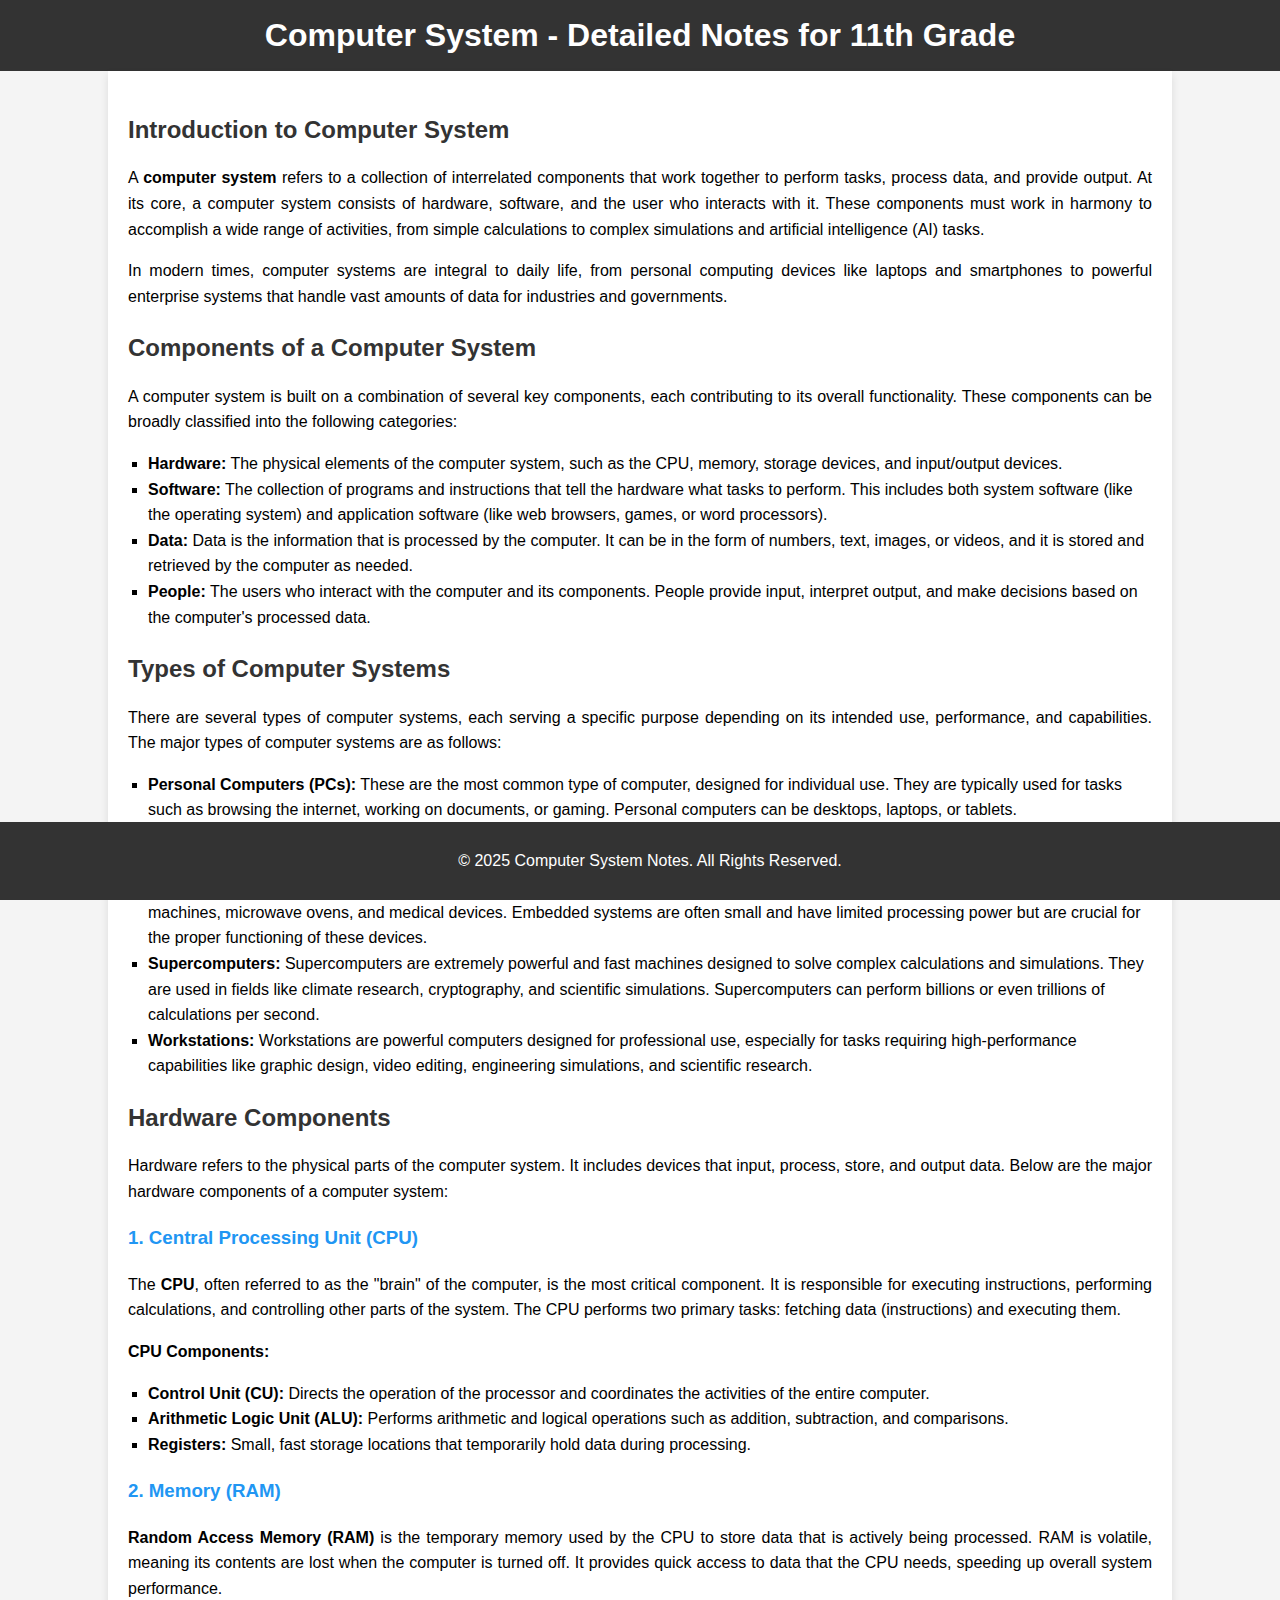
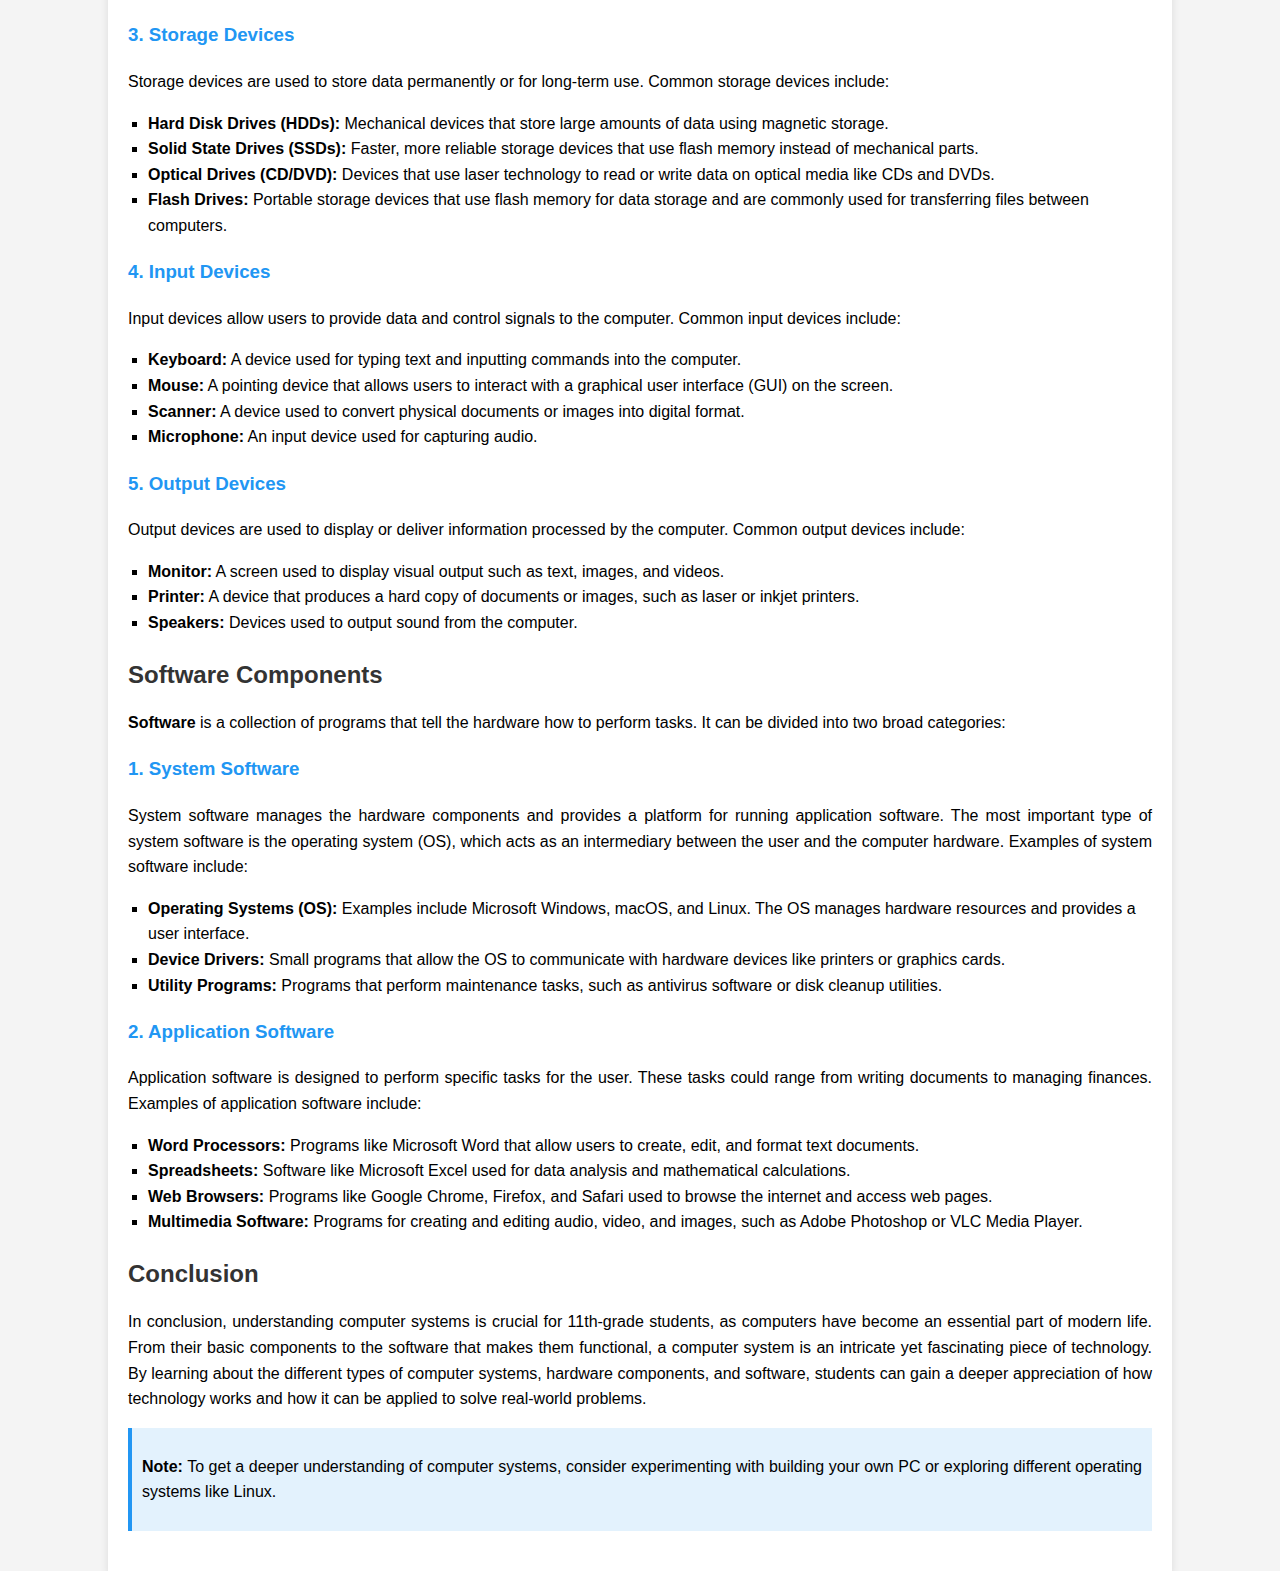
==== chap1.html @ 6aa6edbc "Add files via upload" ====
<!DOCTYPE html>
<html lang="en">
<head>
    <meta charset="UTF-8">
    <meta name="viewport" content="width=device-width, initial-scale=1.0">
    <title>Computer System - Detailed Notes for 11th Grade</title>
    <style>
        body {
            font-family: Arial, sans-serif;
            line-height: 1.6;
            margin: 0;
            padding: 0;
            background-color: #f4f4f4;
        }

        header {
            background-color: #333;
            color: white;
            padding: 10px 0;
            text-align: center;
        }

        h1 {
            margin: 0;
        }

        .container {
            width: 80%;
            margin: 0 auto;
            padding: 20px;
            background-color: white;
            box-shadow: 0 4px 8px rgba(0, 0, 0, 0.1);
        }

        .section-title {
            font-size: 1.5em;
            color: #333;
            margin-bottom: 10px;
        }

        .content {
            margin-bottom: 20px;
        }

        .content p {
            text-align: justify;
        }

        .content ul {
            list-style-type: square;
            padding-left: 20px;
        }

        footer {
            text-align: center;
            padding: 10px;
            background-color: #333;
            color: white;
            position: fixed;
            width: 100%;
            bottom: 0;
        }

        .note {
            background-color: #e3f2fd;
            padding: 10px;
            border-left: 4px solid #2196f3;
        }

        .highlight {
            color: #2196f3;
            font-weight: bold;
        }

        .examples {
            font-style: italic;
        }
    </style>
</head>
<body>
    <header>
        <h1>Computer System - Detailed Notes for 11th Grade</h1>
    </header>

    <div class="container">
        <!-- Introduction -->
        <div class="content">
            <h2 class="section-title">Introduction to Computer System</h2>
            <p>A <strong>computer system</strong> refers to a collection of interrelated components that work together to perform tasks, process data, and provide output. At its core, a computer system consists of hardware, software, and the user who interacts with it. These components must work in harmony to accomplish a wide range of activities, from simple calculations to complex simulations and artificial intelligence (AI) tasks.</p>
            <p>In modern times, computer systems are integral to daily life, from personal computing devices like laptops and smartphones to powerful enterprise systems that handle vast amounts of data for industries and governments.</p>
        </div>

        <!-- Components of a Computer System -->
        <div class="content">
            <h2 class="section-title">Components of a Computer System</h2>
            <p>A computer system is built on a combination of several key components, each contributing to its overall functionality. These components can be broadly classified into the following categories:</p>
            <ul>
                <li><strong>Hardware:</strong> The physical elements of the computer system, such as the CPU, memory, storage devices, and input/output devices.</li>
                <li><strong>Software:</strong> The collection of programs and instructions that tell the hardware what tasks to perform. This includes both system software (like the operating system) and application software (like web browsers, games, or word processors).</li>
                <li><strong>Data:</strong> Data is the information that is processed by the computer. It can be in the form of numbers, text, images, or videos, and it is stored and retrieved by the computer as needed.</li>
                <li><strong>People:</strong> The users who interact with the computer and its components. People provide input, interpret output, and make decisions based on the computer's processed data.</li>
            </ul>
        </div>

        <!-- Types of Computer Systems -->
        <div class="content">
            <h2 class="section-title">Types of Computer Systems</h2>
            <p>There are several types of computer systems, each serving a specific purpose depending on its intended use, performance, and capabilities. The major types of computer systems are as follows:</p>
            <ul>
                <li><strong>Personal Computers (PCs):</strong> These are the most common type of computer, designed for individual use. They are typically used for tasks such as browsing the internet, working on documents, or gaming. Personal computers can be desktops, laptops, or tablets.</li>
                <li><strong>Servers:</strong> A server is a specialized computer system that provides services, resources, or data to other computers over a network. Servers are often used in businesses and organizations for hosting websites, managing databases, or handling email communications.</li>
                <li><strong>Embedded Systems:</strong> These are computer systems that are built into devices to control specific functions. Examples include washing machines, microwave ovens, and medical devices. Embedded systems are often small and have limited processing power but are crucial for the proper functioning of these devices.</li>
                <li><strong>Supercomputers:</strong> Supercomputers are extremely powerful and fast machines designed to solve complex calculations and simulations. They are used in fields like climate research, cryptography, and scientific simulations. Supercomputers can perform billions or even trillions of calculations per second.</li>
                <li><strong>Workstations:</strong> Workstations are powerful computers designed for professional use, especially for tasks requiring high-performance capabilities like graphic design, video editing, engineering simulations, and scientific research.</li>
            </ul>
        </div>

        <!-- Hardware Components -->
        <div class="content">
            <h2 class="section-title">Hardware Components</h2>
            <p>Hardware refers to the physical parts of the computer system. It includes devices that input, process, store, and output data. Below are the major hardware components of a computer system:</p>
            
            <h3 class="highlight">1. Central Processing Unit (CPU)</h3>
            <p>The <strong>CPU</strong>, often referred to as the "brain" of the computer, is the most critical component. It is responsible for executing instructions, performing calculations, and controlling other parts of the system. The CPU performs two primary tasks: fetching data (instructions) and executing them.</p>
            <p><strong>CPU Components:</strong></p>
            <ul>
                <li><strong>Control Unit (CU):</strong> Directs the operation of the processor and coordinates the activities of the entire computer.</li>
                <li><strong>Arithmetic Logic Unit (ALU):</strong> Performs arithmetic and logical operations such as addition, subtraction, and comparisons.</li>
                <li><strong>Registers:</strong> Small, fast storage locations that temporarily hold data during processing.</li>
            </ul>

            <h3 class="highlight">2. Memory (RAM)</h3>
            <p><strong>Random Access Memory (RAM)</strong> is the temporary memory used by the CPU to store data that is actively being processed. RAM is volatile, meaning its contents are lost when the computer is turned off. It provides quick access to data that the CPU needs, speeding up overall system performance.</p>

            <h3 class="highlight">3. Storage Devices</h3>
            <p>Storage devices are used to store data permanently or for long-term use. Common storage devices include:</p>
            <ul>
                <li><strong>Hard Disk Drives (HDDs):</strong> Mechanical devices that store large amounts of data using magnetic storage.</li>
                <li><strong>Solid State Drives (SSDs):</strong> Faster, more reliable storage devices that use flash memory instead of mechanical parts.</li>
                <li><strong>Optical Drives (CD/DVD):</strong> Devices that use laser technology to read or write data on optical media like CDs and DVDs.</li>
                <li><strong>Flash Drives:</strong> Portable storage devices that use flash memory for data storage and are commonly used for transferring files between computers.</li>
            </ul>

            <h3 class="highlight">4. Input Devices</h3>
            <p>Input devices allow users to provide data and control signals to the computer. Common input devices include:</p>
            <ul>
                <li><strong>Keyboard:</strong> A device used for typing text and inputting commands into the computer.</li>
                <li><strong>Mouse:</strong> A pointing device that allows users to interact with a graphical user interface (GUI) on the screen.</li>
                <li><strong>Scanner:</strong> A device used to convert physical documents or images into digital format.</li>
                <li><strong>Microphone:</strong> An input device used for capturing audio.</li>
            </ul>

            <h3 class="highlight">5. Output Devices</h3>
            <p>Output devices are used to display or deliver information processed by the computer. Common output devices include:</p>
            <ul>
                <li><strong>Monitor:</strong> A screen used to display visual output such as text, images, and videos.</li>
                <li><strong>Printer:</strong> A device that produces a hard copy of documents or images, such as laser or inkjet printers.</li>
                <li><strong>Speakers:</strong> Devices used to output sound from the computer.</li>
            </ul>
        </div>

        <!-- Software Components -->
        <div class="content">
            <h2 class="section-title">Software Components</h2>
            <p><strong>Software</strong> is a collection of programs that tell the hardware how to perform tasks. It can be divided into two broad categories:</p>

            <h3 class="highlight">1. System Software</h3>
            <p>System software manages the hardware components and provides a platform for running application software. The most important type of system software is the operating system (OS), which acts as an intermediary between the user and the computer hardware. Examples of system software include:</p>
            <ul>
                <li><strong>Operating Systems (OS):</strong> Examples include Microsoft Windows, macOS, and Linux. The OS manages hardware resources and provides a user interface.</li>
                <li><strong>Device Drivers:</strong> Small programs that allow the OS to communicate with hardware devices like printers or graphics cards.</li>
                <li><strong>Utility Programs:</strong> Programs that perform maintenance tasks, such as antivirus software or disk cleanup utilities.</li>
            </ul>

            <h3 class="highlight">2. Application Software</h3>
            <p>Application software is designed to perform specific tasks for the user. These tasks could range from writing documents to managing finances. Examples of application software include:</p>
            <ul>
                <li><strong>Word Processors:</strong> Programs like Microsoft Word that allow users to create, edit, and format text documents.</li>
                <li><strong>Spreadsheets:</strong> Software like Microsoft Excel used for data analysis and mathematical calculations.</li>
                <li><strong>Web Browsers:</strong> Programs like Google Chrome, Firefox, and Safari used to browse the internet and access web pages.</li>
                <li><strong>Multimedia Software:</strong> Programs for creating and editing audio, video, and images, such as Adobe Photoshop or VLC Media Player.</li>
            </ul>
        </div>

        <!-- Conclusion -->
        <div class="content">
            <h2 class="section-title">Conclusion</h2>
            <p>In conclusion, understanding computer systems is crucial for 11th-grade students, as computers have become an essential part of modern life. From their basic components to the software that makes them functional, a computer system is an intricate yet fascinating piece of technology. By learning about the different types of computer systems, hardware components, and software, students can gain a deeper appreciation of how technology works and how it can be applied to solve real-world problems.</p>
            <div class="note">
                <p><strong>Note:</strong> To get a deeper understanding of computer systems, consider experimenting with building your own PC or exploring different operating systems like Linux.</p>
            </div>
        </div>
    </div>

    <footer>
        <p>&copy; 2025 Computer System Notes. All Rights Reserved.</p>
    </footer>
</body>
</html>
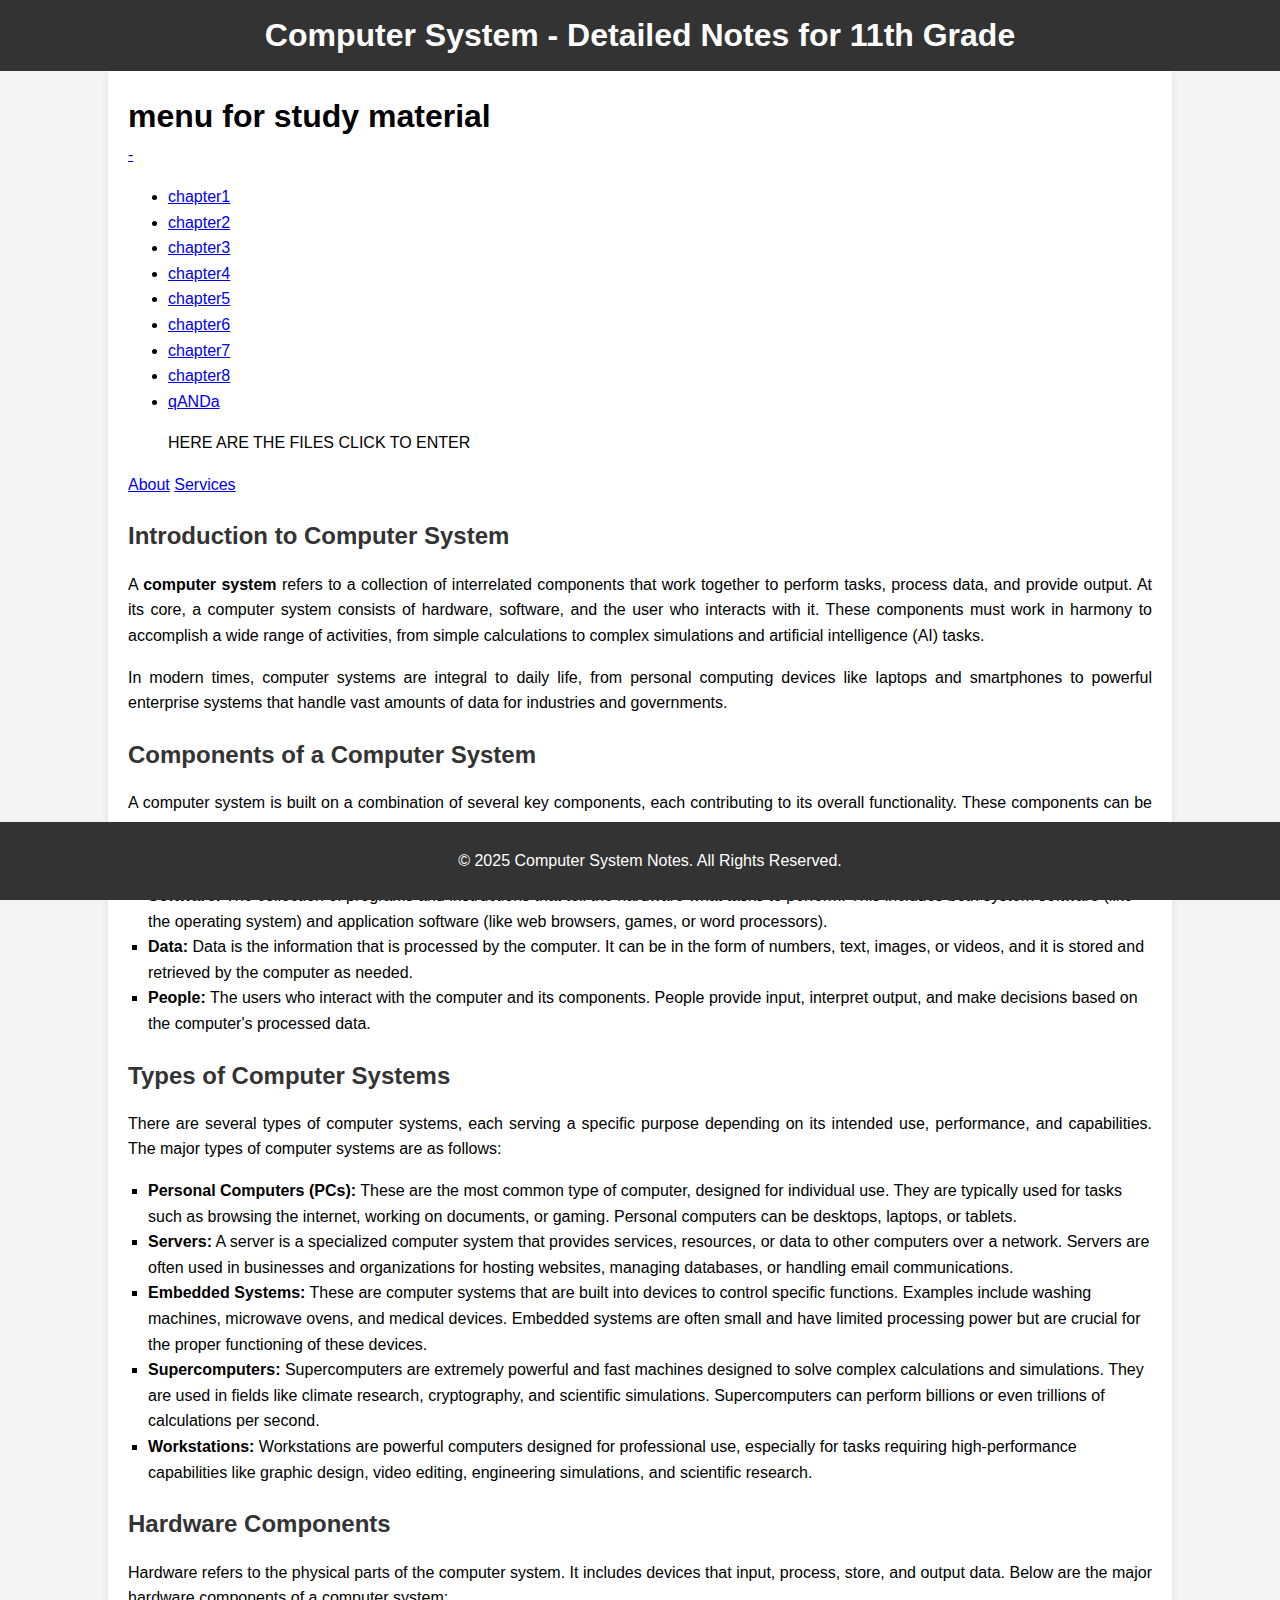
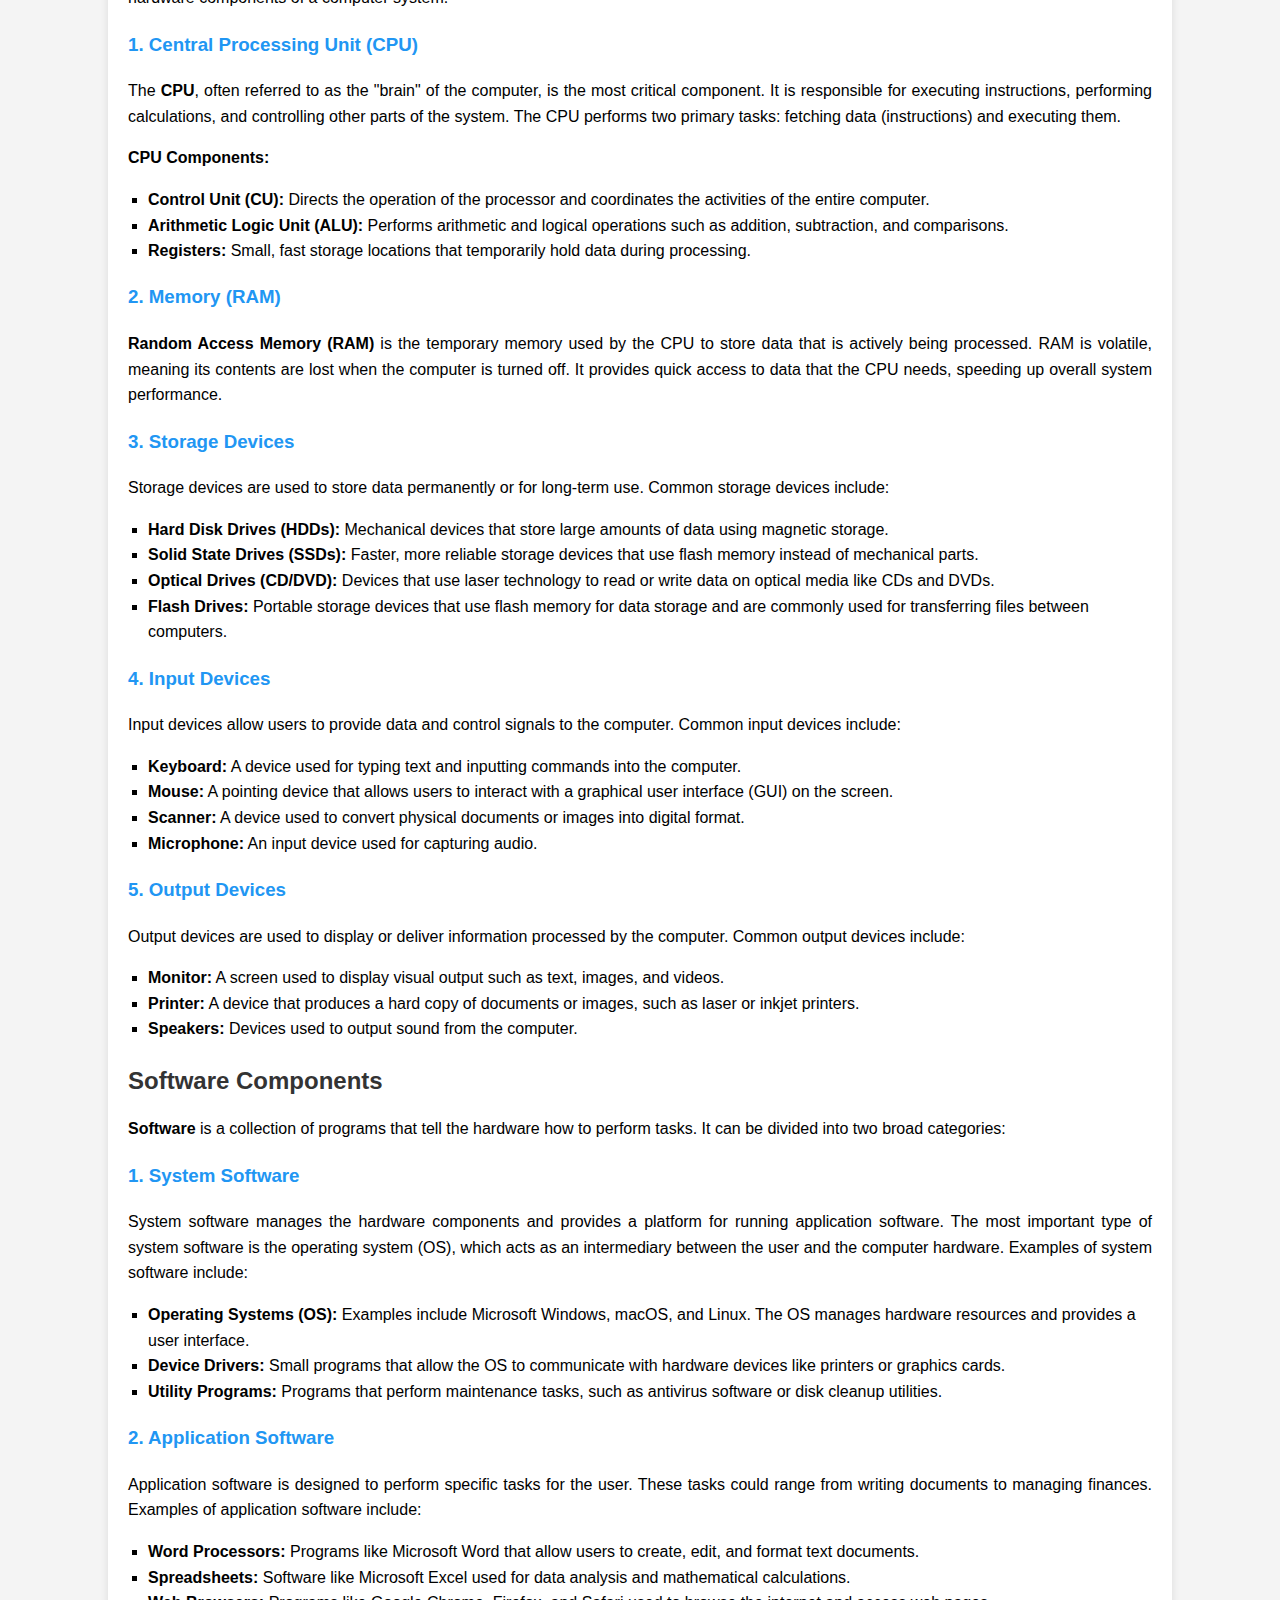
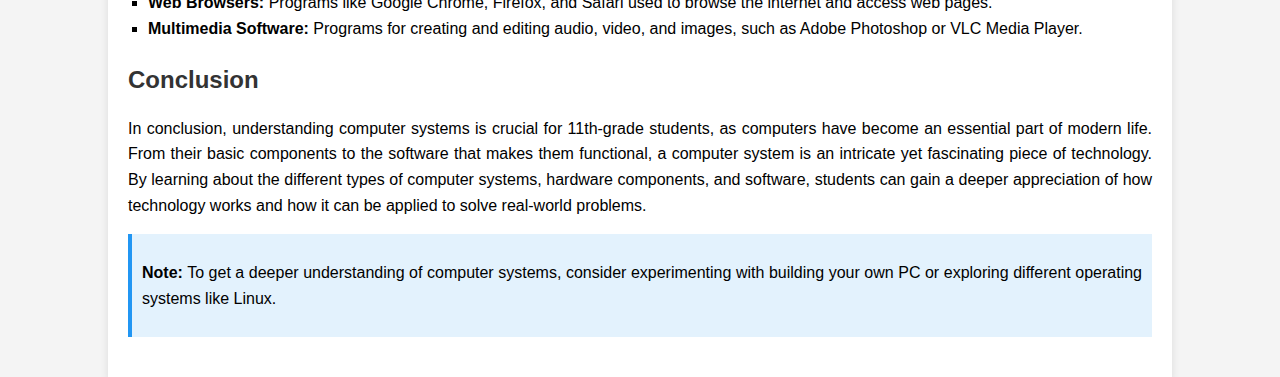
==== commit 85eceb3a: "Update chap1.html" ====
--- a/chap1.html
+++ b/chap1.html
@@ -83,6 +83,27 @@
     </header>
 
     <div class="container">
+        <div class="navbar">
+      	<h1> menu for study material</h1>
+    		<a HREF="#MENU" >-</a>    	
+    	 <nav>
+    		 <div class="chapters">
+                  <ul>
+                    <LI><a href="chap1.html">chapter1</a></li>
+                    <li><a href="chap2.html">chapter2</a></li>
+                    <li><a href="chap3.html">chapter3</a></li>
+                    <LI><a href="chap4 (1).html">chapter4</a></li>
+                    <LI><a href="chap5.html">chapter5 </a></li>
+                    <LI><a href="chap6.html">chapter6</a></li>
+                    <LI><a href="chap7.html">chapter7</a></li>
+                    <LI><a href="chap8.html">chapter8</a></li>
+                    <LI><a href="qANDa.html">qANDa</a></li>
+               <P> HERE ARE THE FILES CLICK TO ENTER </P> </ul>
+    		   </DIV>
+              </nav>
+            <a href="#about">About</a>
+            <a href="#services">Services</a>
+        </div>
         <!-- Introduction -->
         <div class="content">
             <h2 class="section-title">Introduction to Computer System</h2>
